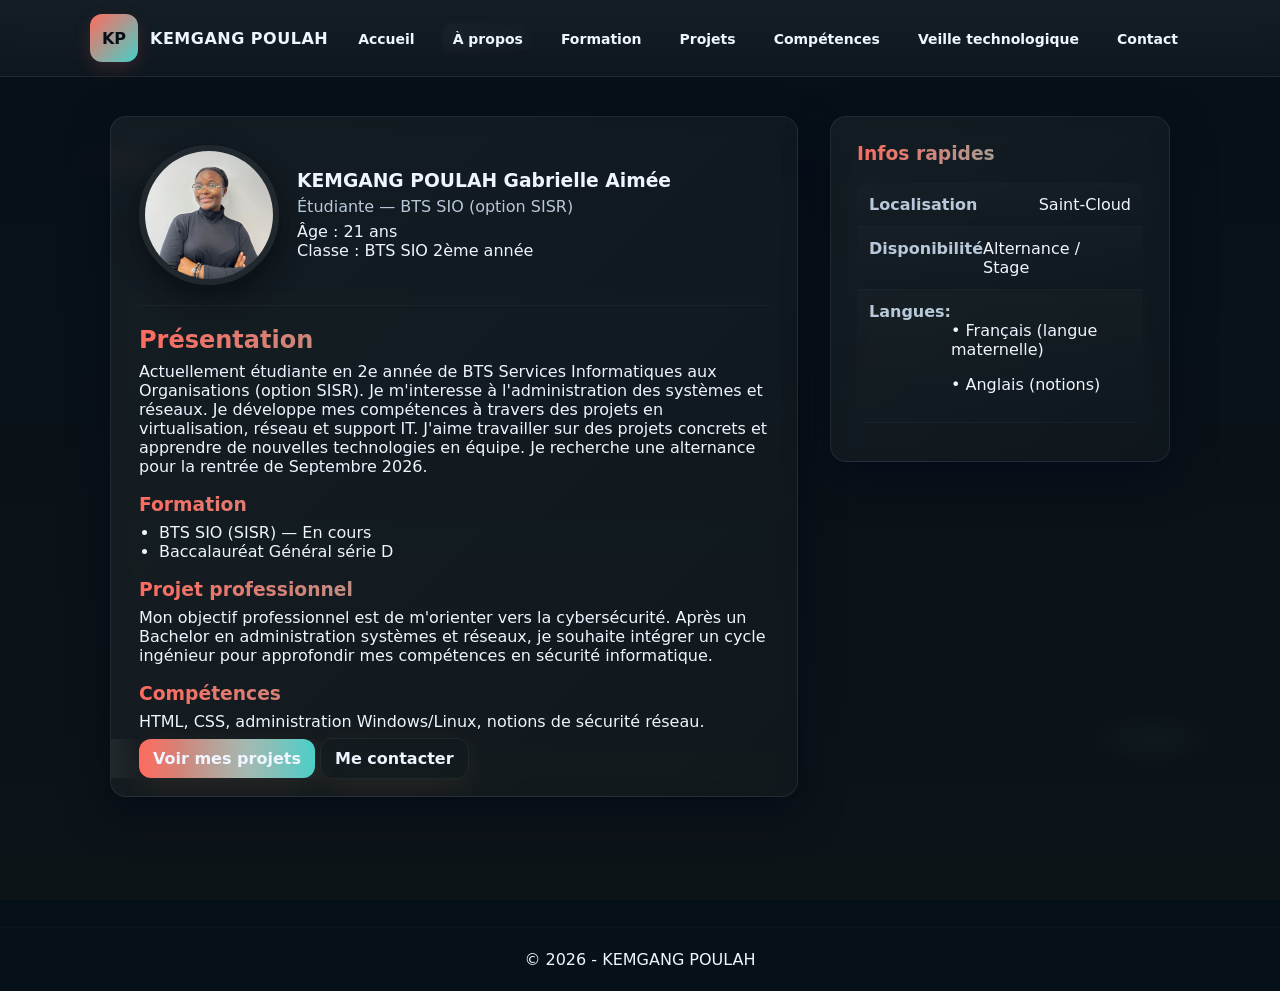
==== about.html @ 3a1d82cc "Update projects link text in about.html Removed 'réalisations' from the projects link text." ====
<!DOCTYPE html>
<html lang="fr">
<head>
  <meta charset="utf-8">
  <meta name="viewport" content="width=device-width,initial-scale=1">
  <title>À propos — KEMGANG POULAH</title>
  <link rel="stylesheet" href="styles.css">
  <style>
    .about-aside {
      transition: all 0.4s cubic-bezier(0.175, 0.885, 0.32, 1.275);
    }

    .about-aside:hover {
      transform: translateY(-12px) scale(1.02);
      box-shadow: 0 25px 50px rgba(0,0,0,0.4);
      background: linear-gradient(135deg, rgba(255,255,255,0.12), rgba(255,255,255,0.06)) !important;
      border-color: rgba(255,107,95,0.4) !important;
    }

    .about-aside:hover h3 {
      color: var(--accent-2) !important;
      transform: scale(1.05);
    }

    .about-section {
      transition: all 0.4s cubic-bezier(0.175, 0.885, 0.32, 1.275);
      position: relative;
      overflow: hidden;
    }

    .about-section::before {
      content: '';
      position: absolute;
      top: -50%;
      left: -50%;
      width: 200%;
      height: 200%;
      background: linear-gradient(45deg, transparent, rgba(255,255,255,0.1), transparent);
      transform: rotate(45deg);
      transition: all 0.6s ease;
      opacity: 0;
    }

    .about-section:hover::before {
      opacity: 1;
      animation: shimmer 1.5s ease-in-out;
    }

    .about-section:hover {
      transform: translateY(-4px) scale(1.01);
      background: linear-gradient(135deg, rgba(255,255,255,0.08), rgba(255,255,255,0.04)) !important;
      border-color: rgba(70,208,201,0.3) !important;
    }

    @keyframes shimmer {
      0% { transform: translateX(-100%) translateY(-100%) rotate(45deg); }
      100% { transform: translateX(100%) translateY(100%) rotate(45deg); }
    }
  </style>
</head>
<body class="secondary">
  <header>
    <div class="container">
      <div class="brand">
        <div class="logo">KP</div>
        <div class="title">KEMGANG POULAH</div>
      </div>

      <nav>
        <ul>
          <li><a href="index.html">Accueil</a></li>
          <li><a href="about.html" class="active">À propos</a></li>
          <li><a href="formation.html">Formation</a></li>
          <li><a href="projects.html">Projets</a></li>
          <li><a href="skills.html">Compétences</a></li>
          <li><a href="veille.html">Veille technologique</a></li>
          <li><a href="contact.html">Contact</a></li>
        </ul>
      </nav>

      <button class="menu-toggle" aria-label="Ouvrir le menu">☰</button>
    </div>
  </header>

  <main>
    <section class="hero" style="padding-top:36px;">
      <div class="container hero-grid">
        <article class="card card-hover fade-in-up" style="padding:28px;">
          <div style="display:flex;gap:18px;align-items:center;flex-wrap:wrap;">
            <img class="profile icon-animated" src="images/ma-photo.jpg" alt="KEMGANG POULAH Gabrielle Aimée" style="width:140px;height:140px;">
            <div>
              <h1 style="margin:0 0 6px;">KEMGANG POULAH Gabrielle Aimée</h1>
              <p class="subtitle" style="margin:0 0 6px;">Étudiante — BTS SIO (option SISR)</p>
              <p style="color:var(--muted);margin:0;">Âge : 21 ans <br> Classe : BTS SIO 2ème année</p>
            </div>
          </div>

          <hr style="margin:20px 0;border:none;border-top:1px solid rgba(255,255,255,0.04)">

          <section class="section-card fade-in-up about-section">
            <h2 style="margin:0 0 8px;">Présentation</h2>
            <p style="color:var(--muted);margin:0;">
              Actuellement étudiante en 2e année de BTS Services Informatiques aux Organisations (option SISR). 
              Je m'interesse à l'administration des systèmes et réseaux. Je développe mes compétences à travers des projets en virtualisation,
              réseau et support IT.
              J'aime travailler sur des projets concrets et apprendre de nouvelles technologies en équipe.
              Je recherche une alternance pour la rentrée de Septembre 2026.
            </p>
          </section>

          <section style="margin-top:18px;" class="section-card fade-in-up about-section">
            <h3 style="margin:0 0 8px;">Formation</h3>
            <ul style="margin:0;padding-left:20px;color:var(--muted);">
              <li>BTS SIO (SISR) — En cours</li>
              <li>Baccalauréat Général série D</li>
            </ul>
          </section>

          <section style="margin-top:18px;" class="section-card fade-in-up about-section">
            <h3 style="margin:0 0 8px;">Projet professionnel</h3>
            <p style="color:var(--muted);margin:0;">Mon objectif professionnel est de m'orienter vers la cybersécurité.
Après un Bachelor en administration systèmes et réseaux, je souhaite intégrer un cycle ingénieur pour approfondir mes compétences
              en sécurité informatique.</p>
          </section>

          <section style="margin-top:18px;" class="section-card fade-in-up about-section">
            <h3 style="margin:0 0 8px;">Compétences</h3>
            <p style="color:var(--muted);margin:0;">
              HTML, CSS, administration Windows/Linux, notions de sécurité réseau.
            </p>
          </section>

          <div style="margin-top:18px;">
            <a class="btn btn-animated fade-in-up" href="projects.html">Voir mes projets</a>
            <a class="btn ghost btn-animated fade-in-up" href="contact.html">Me contacter</a>
          </div>
        </article>

        <aside class="hero-info card about-aside card-hover fade-in-up">
          <h3 style="margin-top:0;">Infos rapides</h3>
          <ul class="quick">
            <li><strong>Localisation</strong><span>Saint-Cloud</span></li>
            <li><strong>Disponibilité</strong><span>Alternance / Stage</span></li>
            <li><strong>Langues:</strong><span><br> • Français (langue maternelle) <p>• Anglais (notions) </p></span></li>
          </ul>
        </aside>
      </div>
    </section>
  </main>

  <footer>
    <div class="container">
      <p style="color:var(--muted);margin:0;">&copy; 2026 - KEMGANG POULAH</p>
    </div>
  </footer>

  <script src="script.js"></script>
</body>
</html>
---- styles.css ----
/* Styles globaux — glassmorphism amélioré, palette chaude/fluide */
:root{
  --bg-1: #0b0d10;
  --accent-1: #ff6b6b; /* warm coral */
  --accent-2: #ffd166; /* warm gold */
  --glass: rgba(255,255,255,0.06);
  --glass-strong: rgba(255,255,255,0.10);
  --text: #f2f7fb;
  --muted: #c4d3e8;
  --radius: 16px;
  --container:1100px;
  --transition: 260ms cubic-bezier(.2,.9,.2,1);
}

/* fond animé subtil */
*{box-sizing:border-box}
html,body{height:100%;margin:0}
body{
  font-family: "Poppins", system-ui, -apple-system, "Segoe UI", Roboto, "Helvetica Neue", Arial;
  color:var(--text);
  background:
    radial-gradient(700px 380px at 10% 20%, rgba(255,107,107,0.04), transparent 8%),
    radial-gradient(600px 320px at 90% 80%, rgba(255,209,102,0.03), transparent 10%),
    linear-gradient(180deg,#071215 0%, #0b1114 100%);
  -webkit-font-smoothing:antialiased;
  padding-top:80px;
  transition:background 1s ease;
}

body.secondary{
  --bg-1: #061018;
  --accent-1: #ff6b5f;
  --accent-2: #46d0c9;
  --glass: rgba(255,255,255,0.07);
  --glass-strong: rgba(255,255,255,0.12);
  --text: #eef5ff;
  --muted: #b8c8da;
  color: var(--text);
  background:
    radial-gradient(700px 300px at 10% 18%, rgba(255,107,95,0.035), transparent 8%),
    radial-gradient(600px 260px at 90% 82%, rgba(70,208,201,0.03), transparent 10%),
    linear-gradient(180deg, #061018, #0d1418);
}

body.secondary header{
  background: linear-gradient(180deg, rgba(255,255,255,0.06), rgba(255,255,255,0.03));
  border-bottom:1px solid rgba(255,255,255,0.05);
}

body.secondary .brand .logo{
  background:linear-gradient(135deg,var(--accent-1),var(--accent-2));
  color:#071018;
  box-shadow:0 6px 18px rgba(255,107,107,0.16);
}

body.secondary .card{
  background: linear-gradient(135deg, rgba(255,255,255,0.05), rgba(255,255,255,0.025));
  border:1px solid rgba(255,255,255,0.08);
  box-shadow:0 14px 40px rgba(2,6,23,0.6);
}

body.secondary .text,
body.secondary p,
body.secondary li,
body.secondary a{
  color: var(--text) !important;
}

body.secondary h2,
body.secondary h3{
  background: linear-gradient(90deg, var(--accent-1), var(--accent-2));
  -webkit-background-clip: text;
  background-clip: text;
  color: transparent;
}

body.secondary .muted,
body.secondary .subtitle,
body.secondary .quick li strong{
  color: var(--muted) !important;
}

/* container */
.container{max-width:var(--container);margin:0 auto;padding:0 20px}

/* header */
header{
  position:fixed;left:0;right:0;top:0;z-index:80;
  backdrop-filter: blur(10px);
  background: linear-gradient(180deg, rgba(255,255,255,0.02), rgba(255,255,255,0.01));
  border-bottom:1px solid rgba(255,255,255,0.03);
}
header .container{display:flex;align-items:center;justify-content:space-between;padding:14px 0}
.brand{display:flex;align-items:center;gap:12px}
.brand .logo{
  width:48px;height:48px;border-radius:12px;
  background:linear-gradient(135deg,var(--accent-1),var(--accent-2));
  display:flex;align-items:center;justify-content:center;font-weight:800;color:#091014;
  box-shadow:0 6px 18px rgba(255,107,107,0.12);
}
.brand .title{font-weight:700;letter-spacing:0.5px}

/* navigation */
nav ul{display:flex;gap:14px;list-style:none;margin:0;padding:0}
nav a{
  color:var(--muted);text-decoration:none;padding:8px 12px;border-radius:12px;transition:var(--transition);
  font-weight:600;font-size:14px;
}
nav a:hover, nav a.active{
  color:var(--text);
  background: linear-gradient(90deg, rgba(255,255,255,0.03), rgba(255,255,255,0.01));
  box-shadow: inset 0 -2px 8px rgba(0,0,0,0.25);
}

/* mobile toggle */
.menu-toggle{display:none;background:none;border:0;color:var(--text);font-size:20px}

/* hero layout */
.hero{padding:48px 0 90px}
.hero-grid{display:grid;grid-template-columns:1fr 340px;gap:32px;align-items:start}

/* card glass common */
.card{
  border-radius:var(--radius);
  background: linear-gradient(135deg, rgba(255,255,255,0.04), rgba(255,255,255,0.02));
  border: 1px solid rgba(255,255,255,0.06);
  backdrop-filter: blur(8px);
  box-shadow: 0 14px 40px rgba(2,6,23,0.6);
  padding:26px;
  overflow:hidden;
}

/* DEPLIANT (plus élégant) */
.depliant{
  width:100%;
  max-width:640px;
  perspective:1200px;
  cursor:pointer;
  position:relative;
  height:320px;
  display:flex;
  align-items:center;
  justify-content:center;
  padding:0;
}
.depliant .fold{
  position:absolute;top:0;bottom:0;width:50%;height:100%;overflow:hidden;
  transform-style:preserve-3d;
  transition:transform 700ms cubic-bezier(.2,.9,.2,1), box-shadow 300ms ease;
  border-radius:12px;border:1px solid rgba(255,255,255,0.04);
  background: linear-gradient(180deg, rgba(255,255,255,0.03), rgba(255,255,255,0.02));
  box-shadow:0 10px 30px rgba(2,6,23,0.55);
}
/* front = right, inside = left */
.depliant .front{right:0;transform-origin:left center;z-index:3;padding:28px;display:flex;align-items:center;justify-content:center}
.depliant .inside{left:0;transform-origin:right center;padding:28px;transform: translateZ(-1px);z-index:1}
.front-inner, .inside-inner{display:flex;flex-direction:column;gap:12px;align-items:flex-start}
.front-inner{align-items:center;text-align:center}
.profile{
  width:130px;height:130px;border-radius:50%;object-fit:cover;border:6px solid rgba(255,255,255,0.06);
  box-shadow:0 10px 30px rgba(0,0,0,0.45);
}
.depliant h1{font-size:28px;margin:0}
.subtitle{color:var(--muted);margin:0}

/* folded vs open */
.depliant .front{transform: rotateY(0deg)}
.depliant .inside{transform: rotateY(-160deg) translateX(-12%)}
.depliant.open .front{transform: rotateY(-160deg);box-shadow:0 18px 40px rgba(0,0,0,0.6)}
.depliant.open .inside{transform: rotateY(0deg);z-index:2}

/* accent stripe */
.depliant .front::before{
  content:"";position:absolute;left:0;top:0;bottom:0;width:6px;
  background: linear-gradient(180deg,var(--accent-1),var(--accent-2));opacity:0.98;
  border-top-left-radius:10px;border-bottom-left-radius:10px;
}

/* actions/buttons */
.actions{display:flex;gap:12px;margin-top:8px}
.btn{
  padding:10px 14px;border-radius:12px;text-decoration:none;font-weight:700;color:#091014;
  background:linear-gradient(90deg,var(--accent-1),var(--accent-2));box-shadow:0 10px 30px rgba(255,166,102,0.08);
}
.btn.ghost{background:transparent;border:1px solid rgba(255,255,255,0.06);color:var(--text)}

/* aside quick info — plus visible, sans mini-card */
.quick{list-style:none;padding:0;margin:0 0 12px;border-radius:10px;overflow:hidden}
.quick li{display:flex;justify-content:space-between;padding:12px;background:linear-gradient(180deg, rgba(255,255,255,0.015), transparent);border-bottom:1px solid rgba(255,255,255,0.02)}
.quick li strong{color:var(--muted);font-weight:700}

/* remove the small "mini-card" entirely as requested */
.mini-card{display:none !important}

/* footer */
footer{padding:22px 0;text-align:center;color:var(--muted);border-top:1px solid rgba(255,255,255,0.02);margin-top:40px}

/* typing / reveal styles */
.typer{
  min-height:1.2em;
  font-weight:700;
  letter-spacing:0.4px;
  white-space:nowrap;
  overflow:hidden;
  display:inline-block;
  position:relative;
}

/* caret */
.typer::after{
  content: "";
  display:inline-block;
  width:2px;
  height:1.05em;
  background:var(--accent-1);
  margin-left:8px;
  vertical-align:middle;
  animation:blink 900ms steps(2, start) infinite;
  transform-origin:center;
}
@keyframes blink{50%{opacity:0}}

/* paragraph hidden until typing finished */
.reveal-on-typed{
  opacity:0;
  transform:translateY(8px);
  transition:opacity 360ms var(--transition), transform 360ms var(--transition);
}
.reveal-on-typed.visible{
  opacity:1;
  transform:none;
}

/* Lightbox pour image profile */
.img-lightbox-overlay{
  position:fixed;inset:0;
  background:rgba(2,6,23,0.82);
  display:flex;align-items:center;justify-content:center;
  z-index:9999;opacity:0;pointer-events:none;
  transition:opacity 360ms cubic-bezier(.2,.9,.2,1);
}
.img-lightbox-overlay.open{opacity:1;pointer-events:auto}
.img-lightbox-overlay img{
  max-width:92%;max-height:86%;border-radius:12px;
  box-shadow:0 24px 80px rgba(0,0,0,0.6);
}
.img-lightbox-caption{
  position:fixed;left:50%;transform:translateX(-50%);
  bottom:6vh;color:#fff;font-weight:600;
  background:linear-gradient(90deg,rgba(0,0,0,0.24),transparent);
  padding:8px 12px;border-radius:10px;pointer-events:none;
}
.img-lightbox-close{
  position:fixed;top:20px;right:20px;color:#fff;
  background:rgba(0,0,0,0.28);padding:8px;border-radius:10px;border:0;
  font-size:18px;cursor:pointer;
}

/* responsive */
@media (max-width:980px){
  .hero-grid{grid-template-columns:1fr;gap:20px}
  nav ul{display:none}
  .menu-toggle{display:block}
  .depliant{height:360px}
  .profile{width:120px;height:120px}
}

/* ===== EFFETS DE TRANSITION GLOBAUX ===== */

/* Boutons avec effets avancés */
.btn, .btn-animated {
  position: relative;
  overflow: hidden;
  transition: all 0.4s cubic-bezier(0.175, 0.885, 0.32, 1.275);
}

.btn:hover, .btn-animated:hover {
  transform: translateY(-3px) scale(1.02);
  box-shadow: 0 15px 35px rgba(255,107,95,0.3);
}

.btn::before, .btn-animated::before {
  content: '';
  position: absolute;
  top: 0;
  left: -100%;
  width: 100%;
  height: 100%;
  background: linear-gradient(90deg, transparent, rgba(255,255,255,0.2), transparent);
  transition: left 0.5s ease;
}

.btn:hover::before, .btn-animated:hover::before {
  left: 100%;
}

/* Cartes avec effets de survol */
.card-hover, .section-card {
  transition: all 0.4s cubic-bezier(0.175, 0.885, 0.32, 1.275);
}

.card-hover:hover, .section-card:hover {
  transform: translateY(-8px) scale(1.01);
  box-shadow: 0 20px 40px rgba(0,0,0,0.3);
  background: linear-gradient(135deg, rgba(255,255,255,0.08), rgba(255,255,255,0.04)) !important;
  border-color: rgba(255,107,95,0.3) !important;
}

/* Liens avec effets */
.link-hover, .social-link-global {
  transition: all 0.4s cubic-bezier(0.175, 0.885, 0.32, 1.275);
  position: relative;
  overflow: hidden;
}

.link-hover::before, .social-link-global::before {
  content: '';
  position: absolute;
  top: 0;
  left: -100%;
  width: 100%;
  height: 100%;
  background: linear-gradient(90deg, transparent, rgba(255,107,95,0.15), transparent);
  transition: left 0.5s ease;
}

.link-hover:hover::before, .social-link-global:hover::before {
  left: 100%;
}

.link-hover:hover, .social-link-global:hover {
  transform: translateX(8px) scale(1.02);
  background: linear-gradient(90deg, rgba(255,107,95,0.1), rgba(70,208,201,0.1)) !important;
  border-color: rgba(255,107,95,0.3) !important;
  box-shadow: 0 10px 25px rgba(255,107,95,0.2);
}

/* Icônes avec rotation et scale */
.icon-animated {
  transition: all 0.4s cubic-bezier(0.175, 0.885, 0.32, 1.275);
}

.card-hover:hover .icon-animated,
.section-card:hover .icon-animated {
  transform: scale(1.15) rotate(5deg);
}

/* Sections CTA avec effets spéciaux */
.cta-global {
  position: relative;
  overflow: hidden;
  transition: all 0.4s cubic-bezier(0.175, 0.885, 0.32, 1.275);
}

.cta-global::before {
  content: '';
  position: absolute;
  top: -50%;
  left: -50%;
  width: 200%;
  height: 200%;
  background: linear-gradient(45deg, transparent, rgba(255,255,255,0.1), transparent);
  transform: rotate(45deg);
  transition: all 0.6s ease;
  opacity: 0;
}

.cta-global:hover::before {
  opacity: 1;
  animation: shimmer-global 1.5s ease-in-out;
}

.cta-global:hover {
  transform: translateY(-4px) scale(1.01);
  box-shadow: 0 25px 50px rgba(255,107,95,0.25);
}

@keyframes shimmer-global {
  0% { transform: translateX(-100%) translateY(-100%) rotate(45deg); }
  100% { transform: translateX(100%) translateY(100%) rotate(45deg); }
}

/* Animations d'entrée échelonnées */
.fade-in-up {
  animation: fadeInUpGlobal 0.6s ease-out forwards;
  opacity: 0;
  transform: translateY(30px);
}

/* Délais d'animation pour les éléments successifs */
.fade-in-up:nth-child(1) { animation-delay: 0.1s; }
.fade-in-up:nth-child(2) { animation-delay: 0.2s; }
.fade-in-up:nth-child(3) { animation-delay: 0.3s; }
.fade-in-up:nth-child(4) { animation-delay: 0.4s; }
.fade-in-up:nth-child(5) { animation-delay: 0.5s; }
.fade-in-up:nth-child(6) { animation-delay: 0.6s; }
.fade-in-up:nth-child(7) { animation-delay: 0.7s; }
.fade-in-up:nth-child(8) { animation-delay: 0.8s; }

@keyframes fadeInUpGlobal {
  to {
    opacity: 1;
    transform: translateY(0);
  }
}

/* petites interactions */
.depliant:focus{outline:none}
.depliant:active .front{transform: scale(.995)}
a{transition:color var(--transition)}
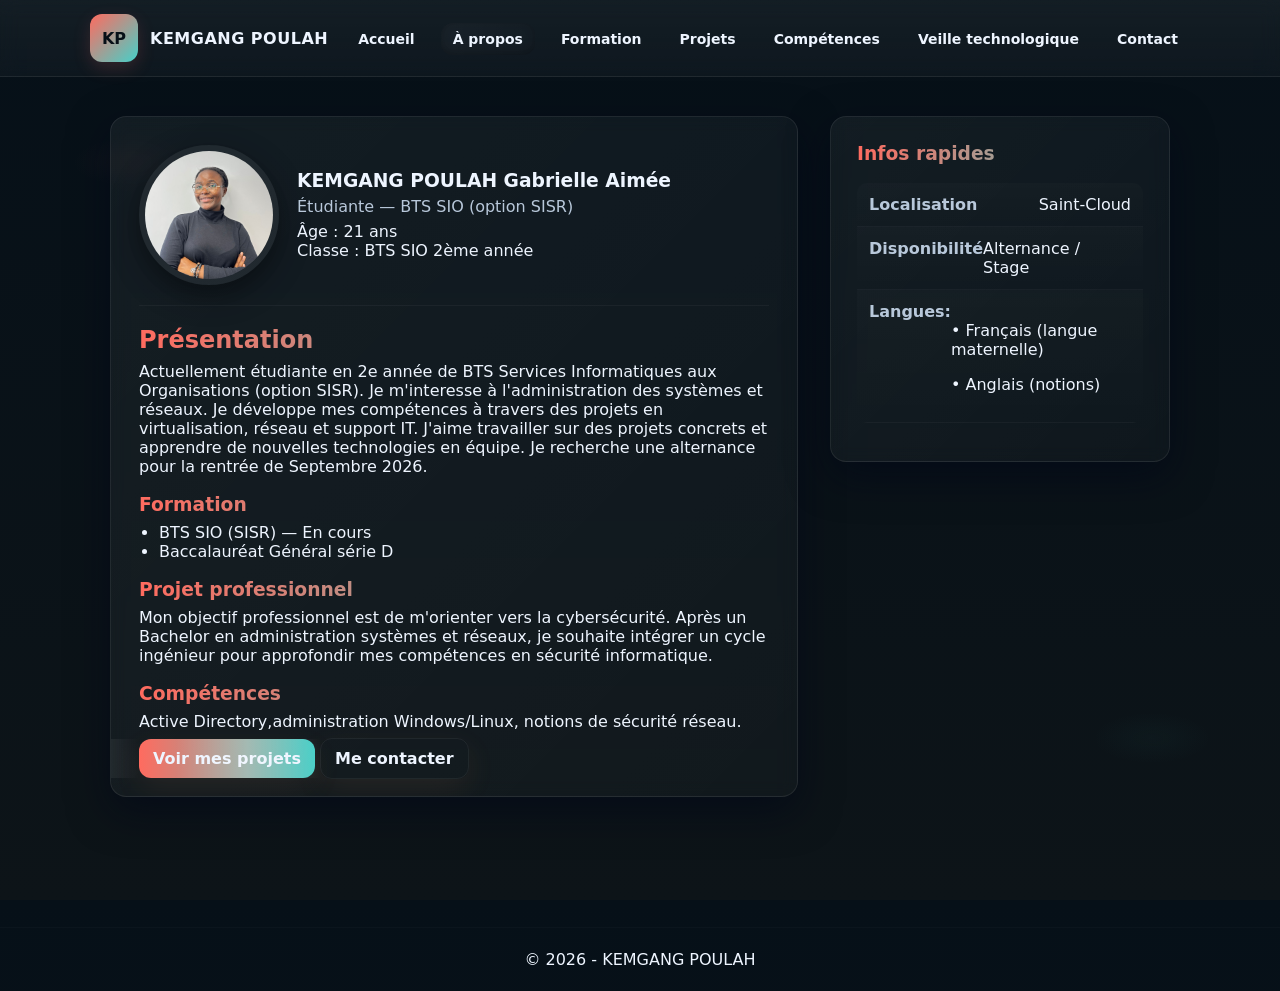
==== commit 1958da33: "Update skills listed in about section" ====
--- a/about.html
+++ b/about.html
@@ -126,7 +126,7 @@
           <section style="margin-top:18px;" class="section-card fade-in-up about-section">
             <h3 style="margin:0 0 8px;">Compétences</h3>
             <p style="color:var(--muted);margin:0;">
-              HTML, CSS, administration Windows/Linux, notions de sécurité réseau.
+              Active Directory,administration Windows/Linux, notions de sécurité réseau.
             </p>
           </section>
 
--- a/styles.css
+++ b/styles.css
@@ -386,7 +386,108 @@
   opacity: 0;
   transform: translateY(30px);
 }
-
+.experience-box{
+  margin-bottom:20px;
+  padding:18px;
+  border-radius:14px;
+  border:1px solid rgba(255,255,255,0.12);
+
+  background: linear-gradient(135deg, rgba(255,255,255,0.06), rgba(255,255,255,0.02));
+  transition:0.3s;
+}
+
+.experience-box:hover{
+  transform: translateY(-5px);
+  border-color: rgba(91,227,167,0.4);
+  box-shadow: 0 10px 25px rgba(0,0,0,0.5);
+}
+
+.experience-box h4{
+  margin:0 0 5px;
+  background: linear-gradient(90deg, var(--accent-1), var(--accent-2));
+  -webkit-background-clip: text;
+  -webkit-text-fill-color: transparent;
+}
+
+.experience-date{
+  color: var(--muted);
+  font-size:14px;
+}
+
+.experience-box ul{
+  margin-top:10px;
+  padding-left:18px;
+}
+
+.experience-box li{
+  margin-bottom:6px;
+  color:#e2e8f0;
+}
+.skills-section{
+  transition: all 0.4s cubic-bezier(0.175, 0.885, 0.32, 1.275);
+  position: relative;
+  overflow: hidden;
+}
+
+/* EXACTEMENT même effet que projets */
+.skills-section::before {
+  content: '';
+  position: absolute;
+  top: -50%;
+  left: -50%;
+  width: 200%;
+  height: 200%;
+  background: linear-gradient(45deg, transparent, rgba(255,255,255,0.1), transparent);
+  transform: rotate(45deg);
+  opacity: 0;
+  transition: all 0.6s ease;
+}
+
+.skills-section:hover::before {
+  opacity: 1;
+  animation: shimmer 1.5s ease-in-out;
+}
+
+.skills-section:hover {
+  transform: translateY(-6px) scale(1.01);
+  background: linear-gradient(135deg, rgba(255,255,255,0.08), rgba(255,255,255,0.04)) !important;
+  border-color: rgba(70,208,201,0.3) !important;
+  box-shadow: 0 15px 35px rgba(0,0,0,0.2);
+}
+/* TITRES EXPÉRIENCES */
+.exp-title{
+  background: linear-gradient(90deg, var(--accent-1), var(--accent-2));
+  -webkit-background-clip: text;
+  -webkit-text-fill-color: transparent;
+  font-weight: bold;
+}
+
+/* BADGES AMÉLIORÉS */
+.badge{
+  display:inline-block;
+  padding:6px 12px;
+  border-radius:20px;
+  font-size:13px;
+  margin-top:10px;
+
+  background: linear-gradient(90deg,
+    rgba(255,184,107,0.25),
+    rgba(91,227,167,0.25)
+  );
+
+  border: 1px solid rgba(255,184,107,0.3);
+  color:#fff;
+
+  transition:0.3s;
+}
+
+.badge:hover{
+  transform: scale(1.05);
+  background: linear-gradient(90deg,
+    rgba(255,184,107,0.4),
+    rgba(91,227,167,0.4)
+  );
+}
 /* Délais d'animation pour les éléments successifs */
 .fade-in-up:nth-child(1) { animation-delay: 0.1s; }
 .fade-in-up:nth-child(2) { animation-delay: 0.2s; }
@@ -407,4 +508,4 @@
 /* petites interactions */
 .depliant:focus{outline:none}
 .depliant:active .front{transform: scale(.995)}
-a{transition:color var(--transition)}+a{transition:color var(--transition)}
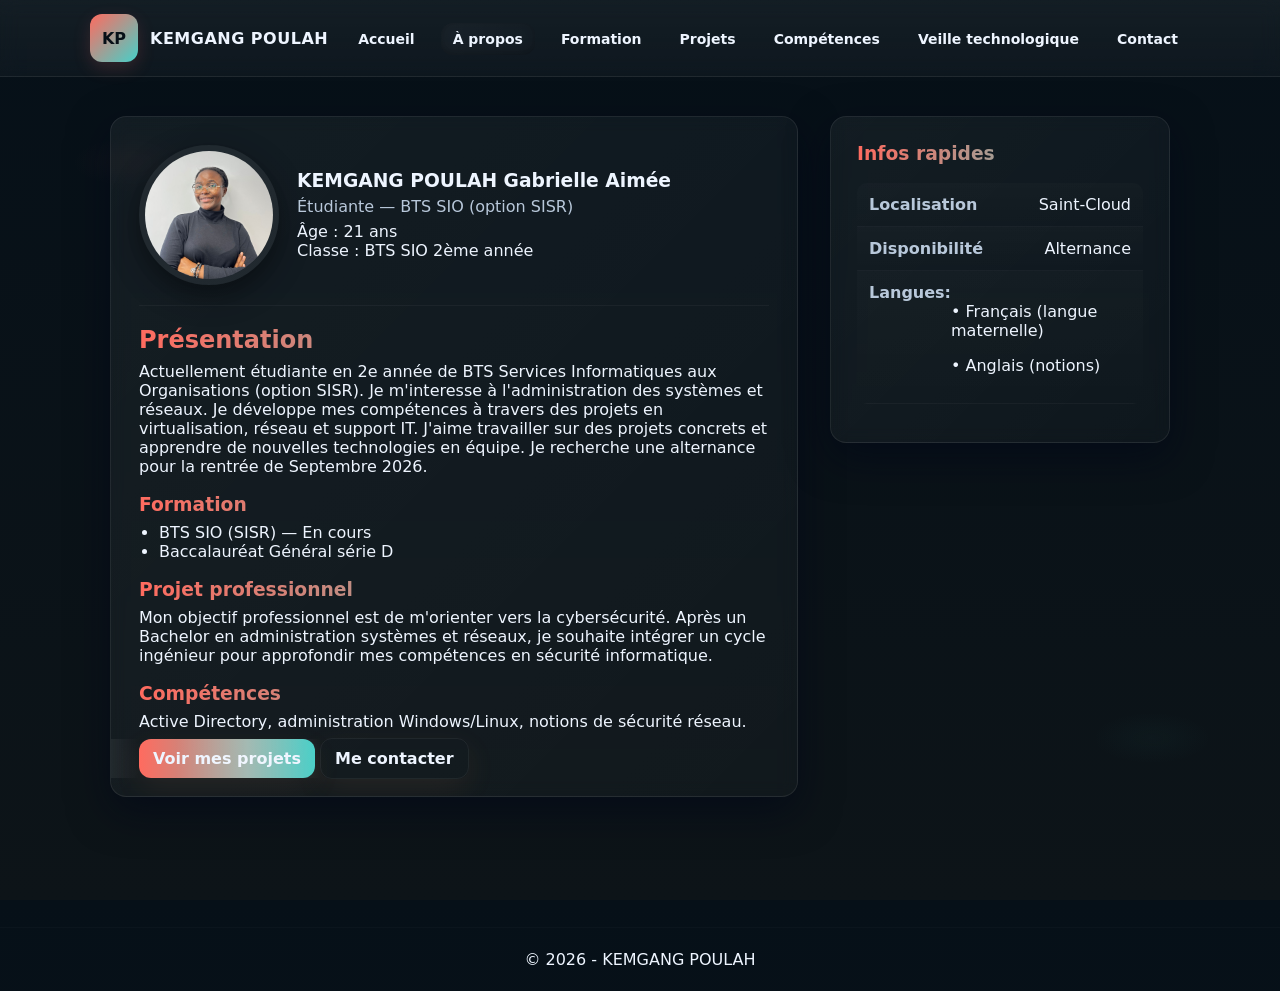
==== commit 9c675165: "Update about.html" ====
--- a/about.html
+++ b/about.html
@@ -126,7 +126,7 @@
           <section style="margin-top:18px;" class="section-card fade-in-up about-section">
             <h3 style="margin:0 0 8px;">Compétences</h3>
             <p style="color:var(--muted);margin:0;">
-              Active Directory,administration Windows/Linux, notions de sécurité réseau.
+              Active Directory, administration Windows/Linux, notions de sécurité réseau.
             </p>
           </section>
 
@@ -140,7 +140,7 @@
           <h3 style="margin-top:0;">Infos rapides</h3>
           <ul class="quick">
             <li><strong>Localisation</strong><span>Saint-Cloud</span></li>
-            <li><strong>Disponibilité</strong><span>Alternance / Stage</span></li>
+            <li><strong>Disponibilité</strong><span>Alternance</span></li>
             <li><strong>Langues:</strong><span><br> • Français (langue maternelle) <p>• Anglais (notions) </p></span></li>
           </ul>
         </aside>
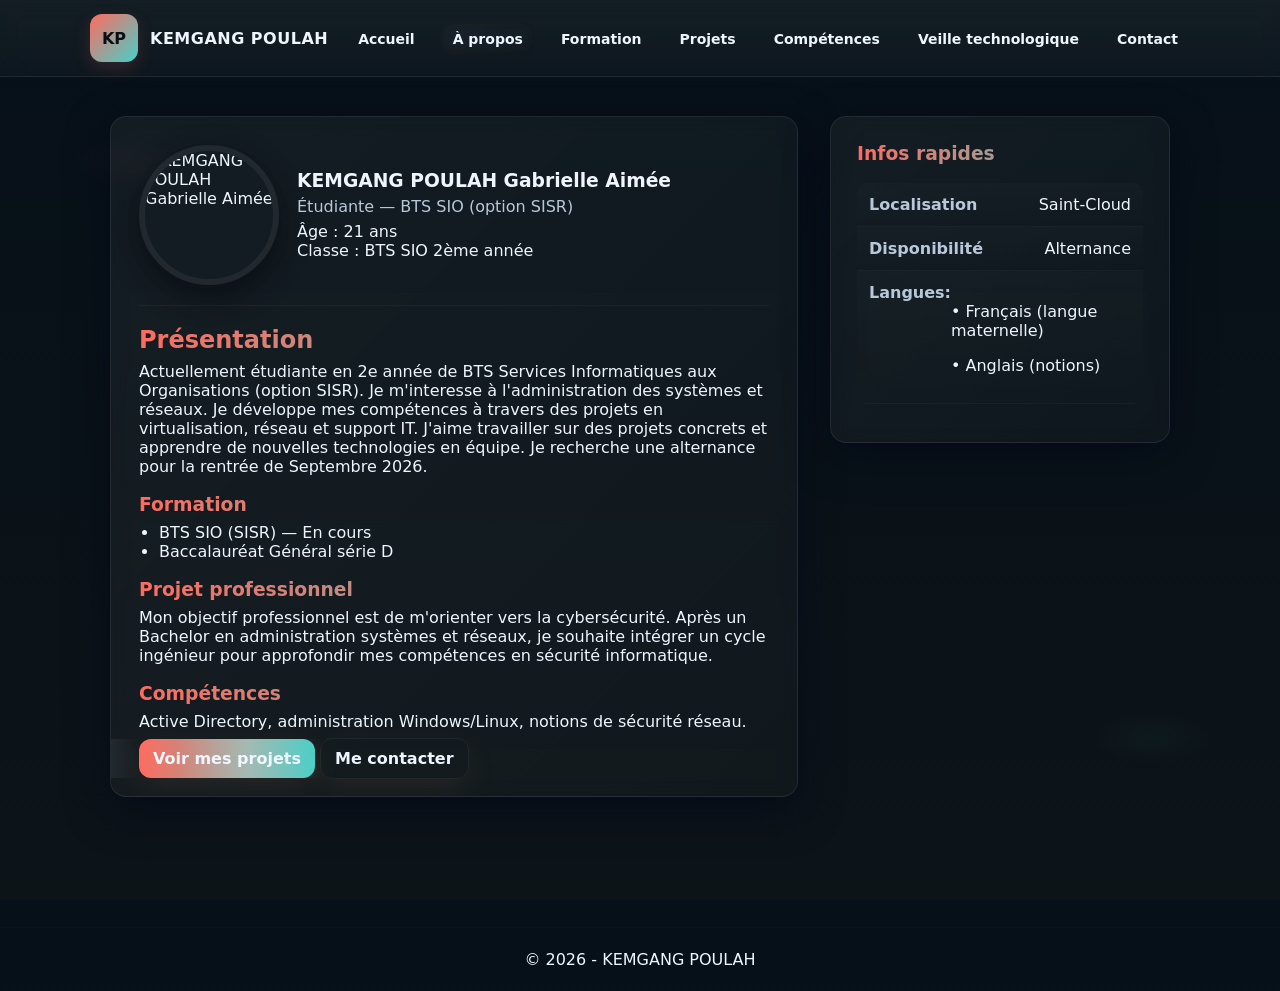
==== commit 5f81d083: "Update profile image source in about.html" ====
--- a/about.html
+++ b/about.html
@@ -87,7 +87,7 @@
       <div class="container hero-grid">
         <article class="card card-hover fade-in-up" style="padding:28px;">
           <div style="display:flex;gap:18px;align-items:center;flex-wrap:wrap;">
-            <img class="profile icon-animated" src="images/ma-photo.jpg" alt="KEMGANG POULAH Gabrielle Aimée" style="width:140px;height:140px;">
+            <img class="profile icon-animated" src="images/photo-pro.jpg" alt="KEMGANG POULAH Gabrielle Aimée" style="width:140px;height:140px;">
             <div>
               <h1 style="margin:0 0 6px;">KEMGANG POULAH Gabrielle Aimée</h1>
               <p class="subtitle" style="margin:0 0 6px;">Étudiante — BTS SIO (option SISR)</p>
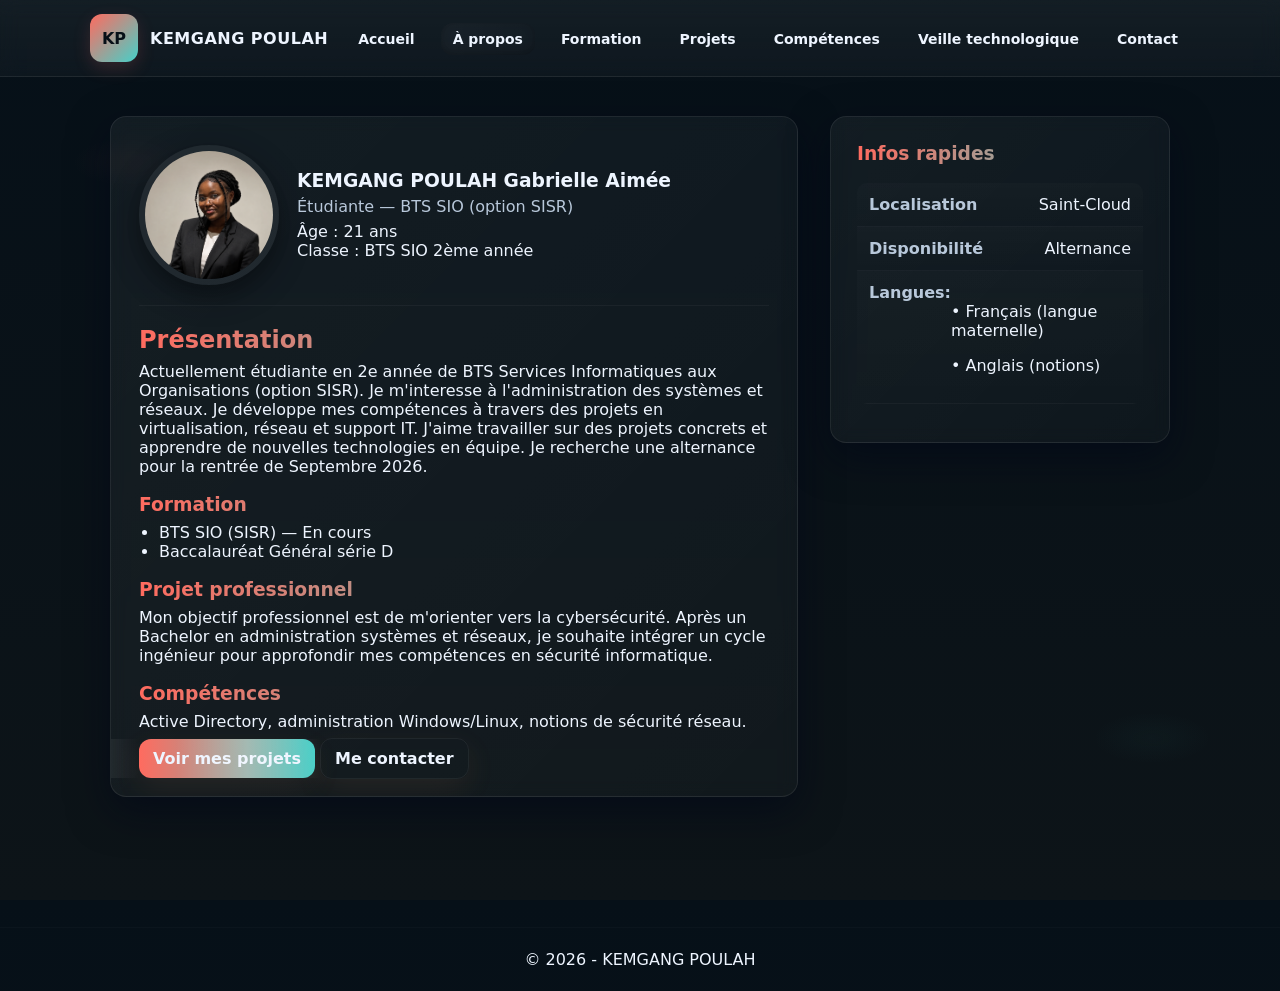
==== commit b4fb14d0: "Update profile image source in about.html" ====
--- a/about.html
+++ b/about.html
@@ -87,7 +87,7 @@
       <div class="container hero-grid">
         <article class="card card-hover fade-in-up" style="padding:28px;">
           <div style="display:flex;gap:18px;align-items:center;flex-wrap:wrap;">
-            <img class="profile icon-animated" src="images/photo-pro.jpg" alt="KEMGANG POULAH Gabrielle Aimée" style="width:140px;height:140px;">
+            <img class="profile icon-animated" src="images/photo-pro.png" alt="KEMGANG POULAH Gabrielle Aimée" style="width:140px;height:140px;">
             <div>
               <h1 style="margin:0 0 6px;">KEMGANG POULAH Gabrielle Aimée</h1>
               <p class="subtitle" style="margin:0 0 6px;">Étudiante — BTS SIO (option SISR)</p>
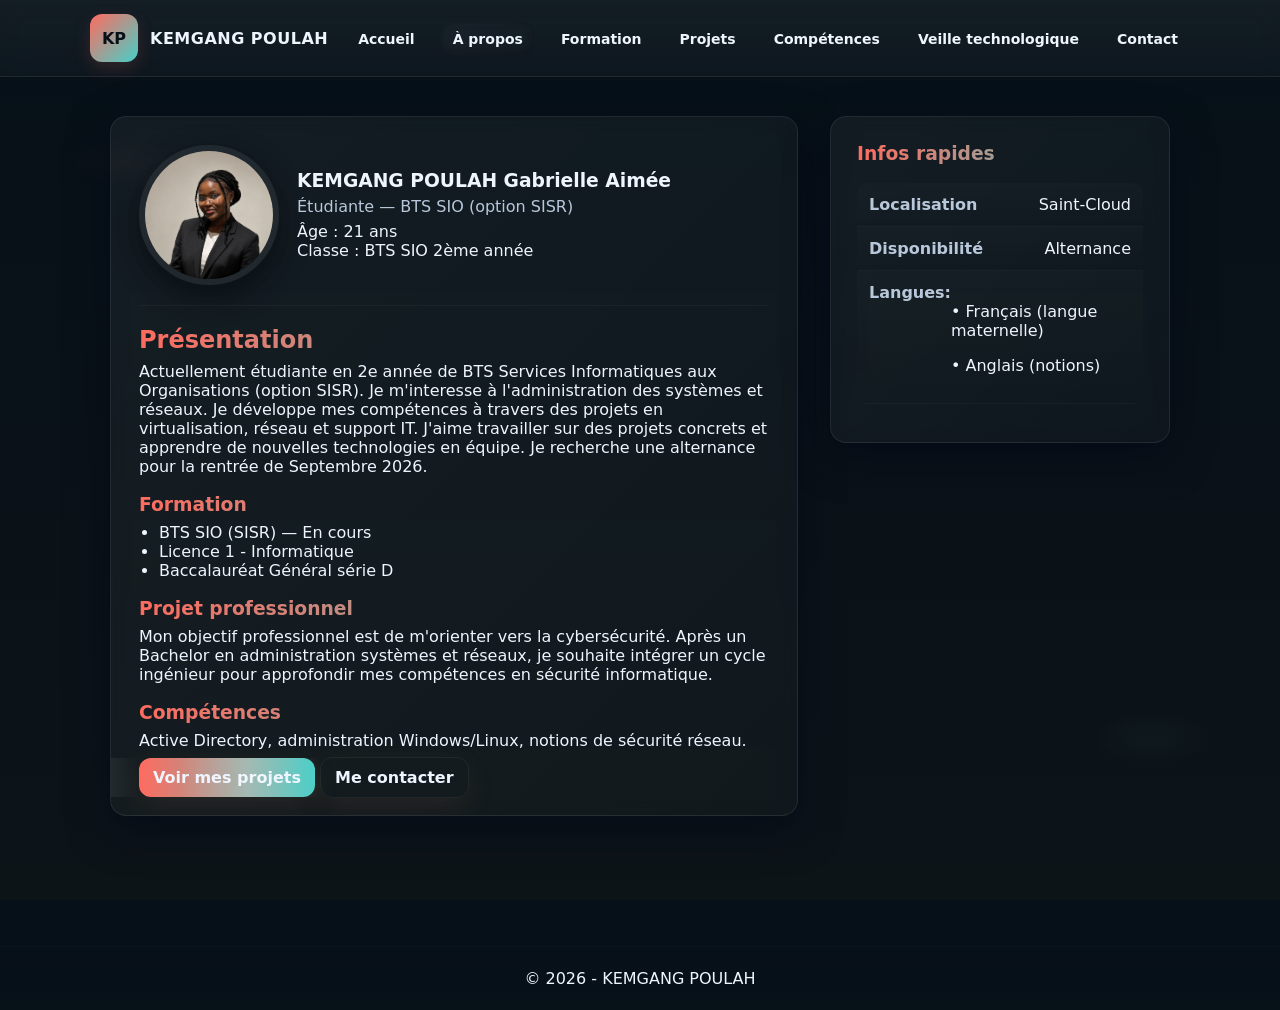
==== commit b852aeef: "Add Licence 1 - Informatique to education list" ====
--- a/about.html
+++ b/about.html
@@ -112,6 +112,7 @@
             <h3 style="margin:0 0 8px;">Formation</h3>
             <ul style="margin:0;padding-left:20px;color:var(--muted);">
               <li>BTS SIO (SISR) — En cours</li>
+               <li>Licence 1 - Informatique </li> 
               <li>Baccalauréat Général série D</li>
             </ul>
           </section>
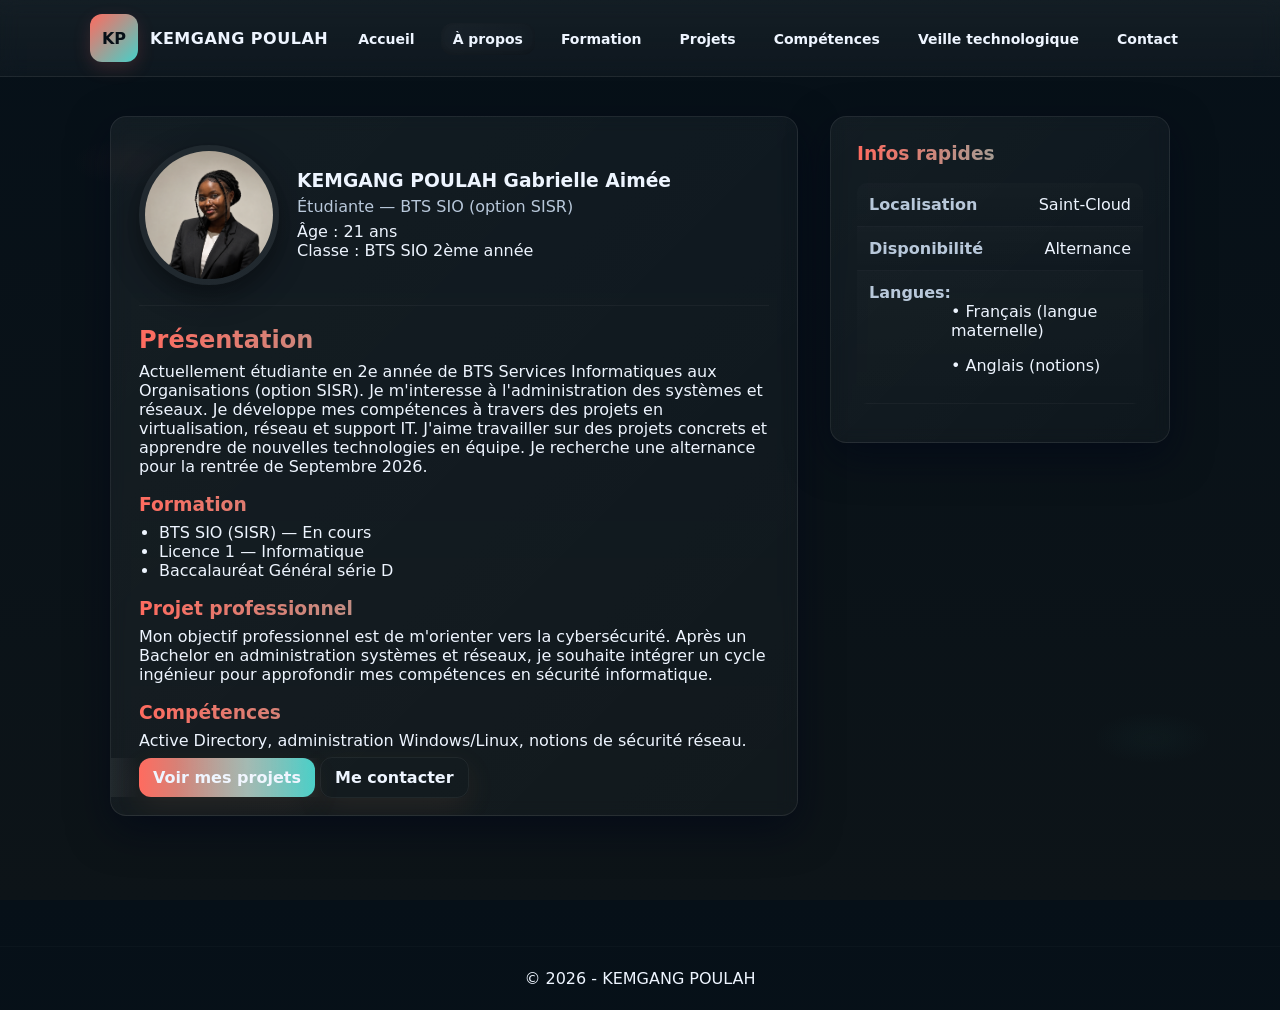
==== commit 8ee97941: "Fix formatting of education list item" ====
--- a/about.html
+++ b/about.html
@@ -112,7 +112,7 @@
             <h3 style="margin:0 0 8px;">Formation</h3>
             <ul style="margin:0;padding-left:20px;color:var(--muted);">
               <li>BTS SIO (SISR) — En cours</li>
-               <li>Licence 1 - Informatique </li> 
+               <li>Licence 1 — Informatique </li> 
               <li>Baccalauréat Général série D</li>
             </ul>
           </section>
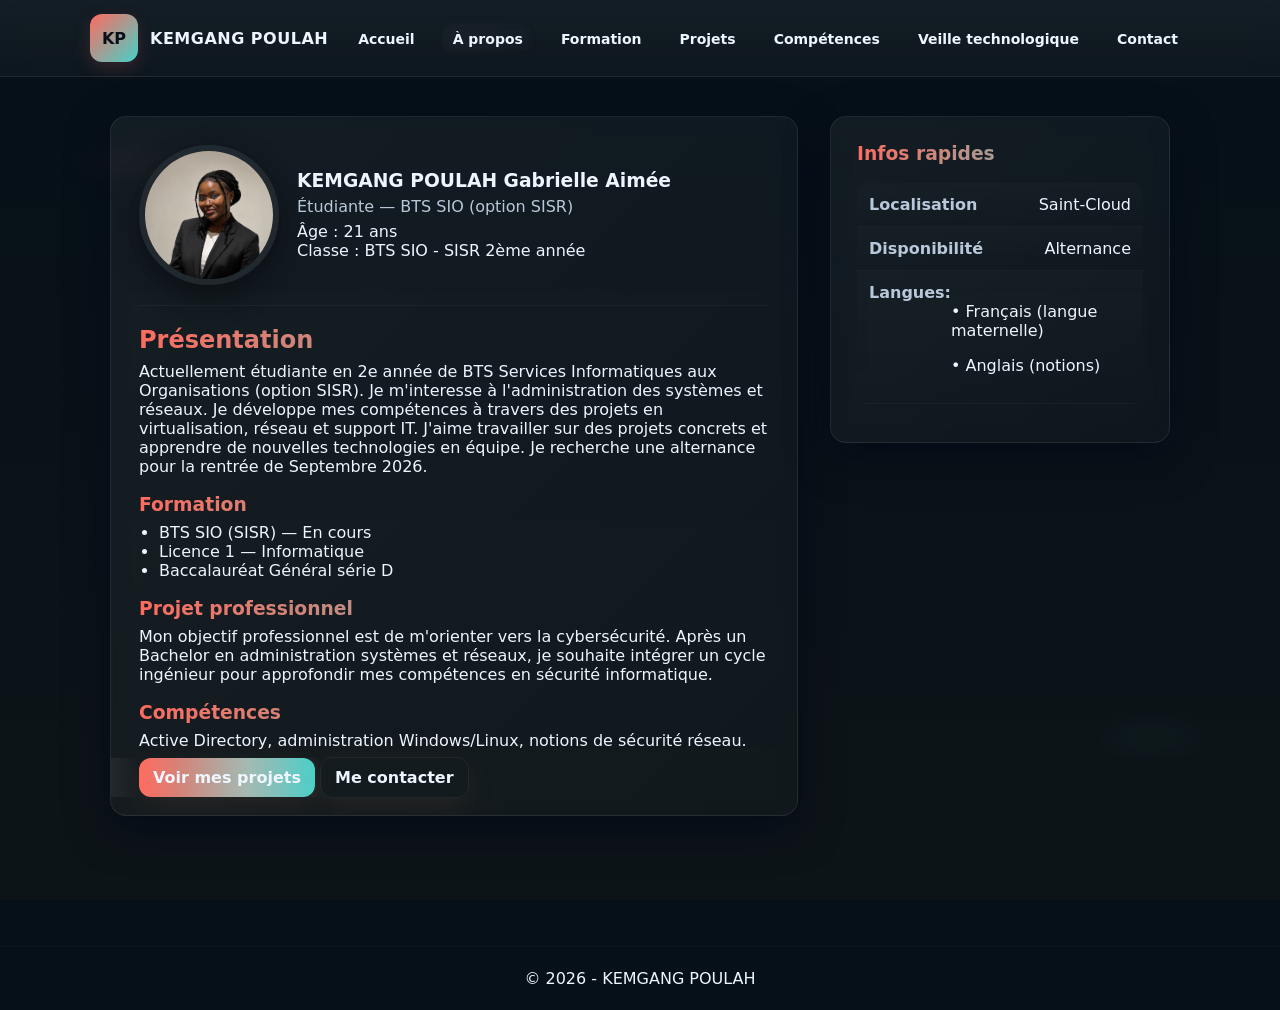
==== commit c2b7478e: "Update class description in about.html" ====
--- a/about.html
+++ b/about.html
@@ -91,7 +91,7 @@
             <div>
               <h1 style="margin:0 0 6px;">KEMGANG POULAH Gabrielle Aimée</h1>
               <p class="subtitle" style="margin:0 0 6px;">Étudiante — BTS SIO (option SISR)</p>
-              <p style="color:var(--muted);margin:0;">Âge : 21 ans <br> Classe : BTS SIO 2ème année</p>
+              <p style="color:var(--muted);margin:0;">Âge : 21 ans <br> Classe : BTS SIO - SISR 2ème année</p>
             </div>
           </div>
 
